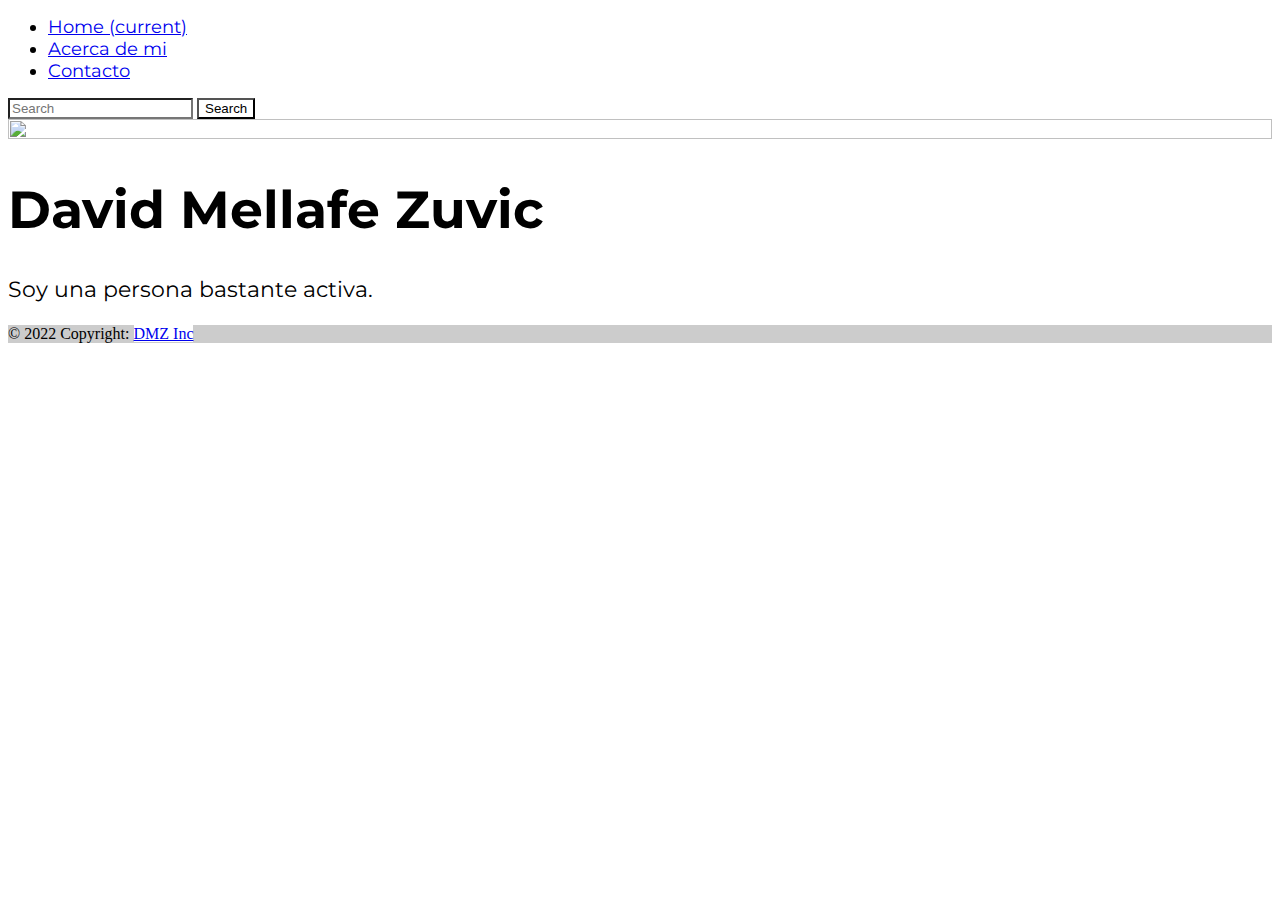
==== index.html @ 15cac356 "Se sube version semidefinitiva del sitio" ====
<!DOCTYPE html>
<html lang="en">
<head>
    <meta charset="UTF-8">
    <meta http-equiv="X-UA-Compatible" content="IE=edge">
    <meta name="viewport" content="width=device-width, initial-scale=1.0">
    <link rel="stylesheet" href="https://cdn.jsdelivr.net/npm/bootstrap@4.1.3/dist/css/bootstrap.min.css" integrity="sha384-MCw98/SFnGE8fJT3GXwEOngsV7Zt27NXFoaoApmYm81iuXoPkFOJwJ8ERdknLPMO" crossorigin="anonymous">
    <link rel="preconnect" href="https://fonts.googleapis.com">
<link rel="preconnect" href="https://fonts.gstatic.com" crossorigin>
<link href="https://fonts.googleapis.com/css2?family=Montserrat:wght@200;400&display=swap" rel="stylesheet">
<link rel="stylesheet" href="style.css">
    <title>CVVVV</title>
</head>
<body>
    <!-- START NAV BAR-->

    <nav class="navbar navbar-expand-lg navbar-light px-2 ">
       
      
        <div class="collapse navbar-collapse" id="navbarSupportedContent">
          <ul class="navbar-nav mr-auto ml-4">
            <li class="nav-item active">
              <a class="nav-link mx-2" href="#">Home <span class="sr-only">(current)</span></a>
            </li>
            <li class="nav-item">
              <a class="nav-link mx-2" href="/acerca-de-mi.html">Acerca de mi</a>
            </li>
            <li class="nav-item">
              <a class="nav-link enabled" href="contact.html">Contacto</a>
            </li>
          </ul>
          <form class="form-inline my-2 my-lg-0">
            <input class="form-control mr-sm-2" type="search" placeholder="Search" aria-label="Search">
            <button class="btn btn-outline-dark my-2 my-sm-0" type="submit">Search</button>
          </form>
        </div>
      </nav>

    <!-- END NAV BAR-->

<!--SECCION DE CARDS-->
<div class="container" height="80%">
    <div class="row">
        <div class="col-md-8">
            <img src="imgs/coding.png" class="d-block mx-auto px-auto" width="100%" height="100%">
        </div>
        <div class="col-md-4 my-5 py-5">
            <h1> David Mellafe Zuvic</h1> 
            <p> Soy una persona bastante activa.</p>
        </div>
    </div>

       
</div>



  

<!-- Footer -->
<footer class="bg-dark text-center text-white mt-5">
    <!-- Copyright -->
    <div class="text-center p-3" style="background-color: rgba(0, 0, 0, 0.2);">
      © 2022 Copyright:
      <a class="text-white" href="https://www.google.com/">DMZ Inc</a>
    </div>
    <!-- Copyright -->
  </footer>
  <!-- Footer -->
    
</body>
</html>
---- style.css ----
*{
    background-color: white;
}

h1{
    color: black;
    font-size: 52px;
    font-family: 'Montserrat', sans-serif;
}

h2{
    color: black;
    font-size: 38px;
    font-family: 'Montserrat', sans-serif;

}

h3{
    color: black;
    font-size: 25px;
    font-family: 'Montserrat', sans-serif;
    
}

h4{
    color: black;
    font-size: 20px;
    font-family: 'Montserrat', sans-serif;
    
}

li{
    color: black;
    font-size: 18px;
    font-family: 'Montserrat', sans-serif;

}

p{
    color: black;
    font-size: 22px;
    font-family: 'Montserrat', sans-serif;
}

#nav{
    color: white;
}

#profile-photo{
    border-radius: 100px;
}

#linea{
    border-top: 1px solid black;
    width: 80%;
    margin-left: 10vh;
    border-radius: 50px;
    margin-top: 20px;
}


   

#text-intro{
    margin-top: 10px;
}

.form-group{
    width: 90%;
    margin-left: 5%;
    margin-right: 5%;
}

.contact-image{
    margin-right: auto;
    margin-left: auto;
}
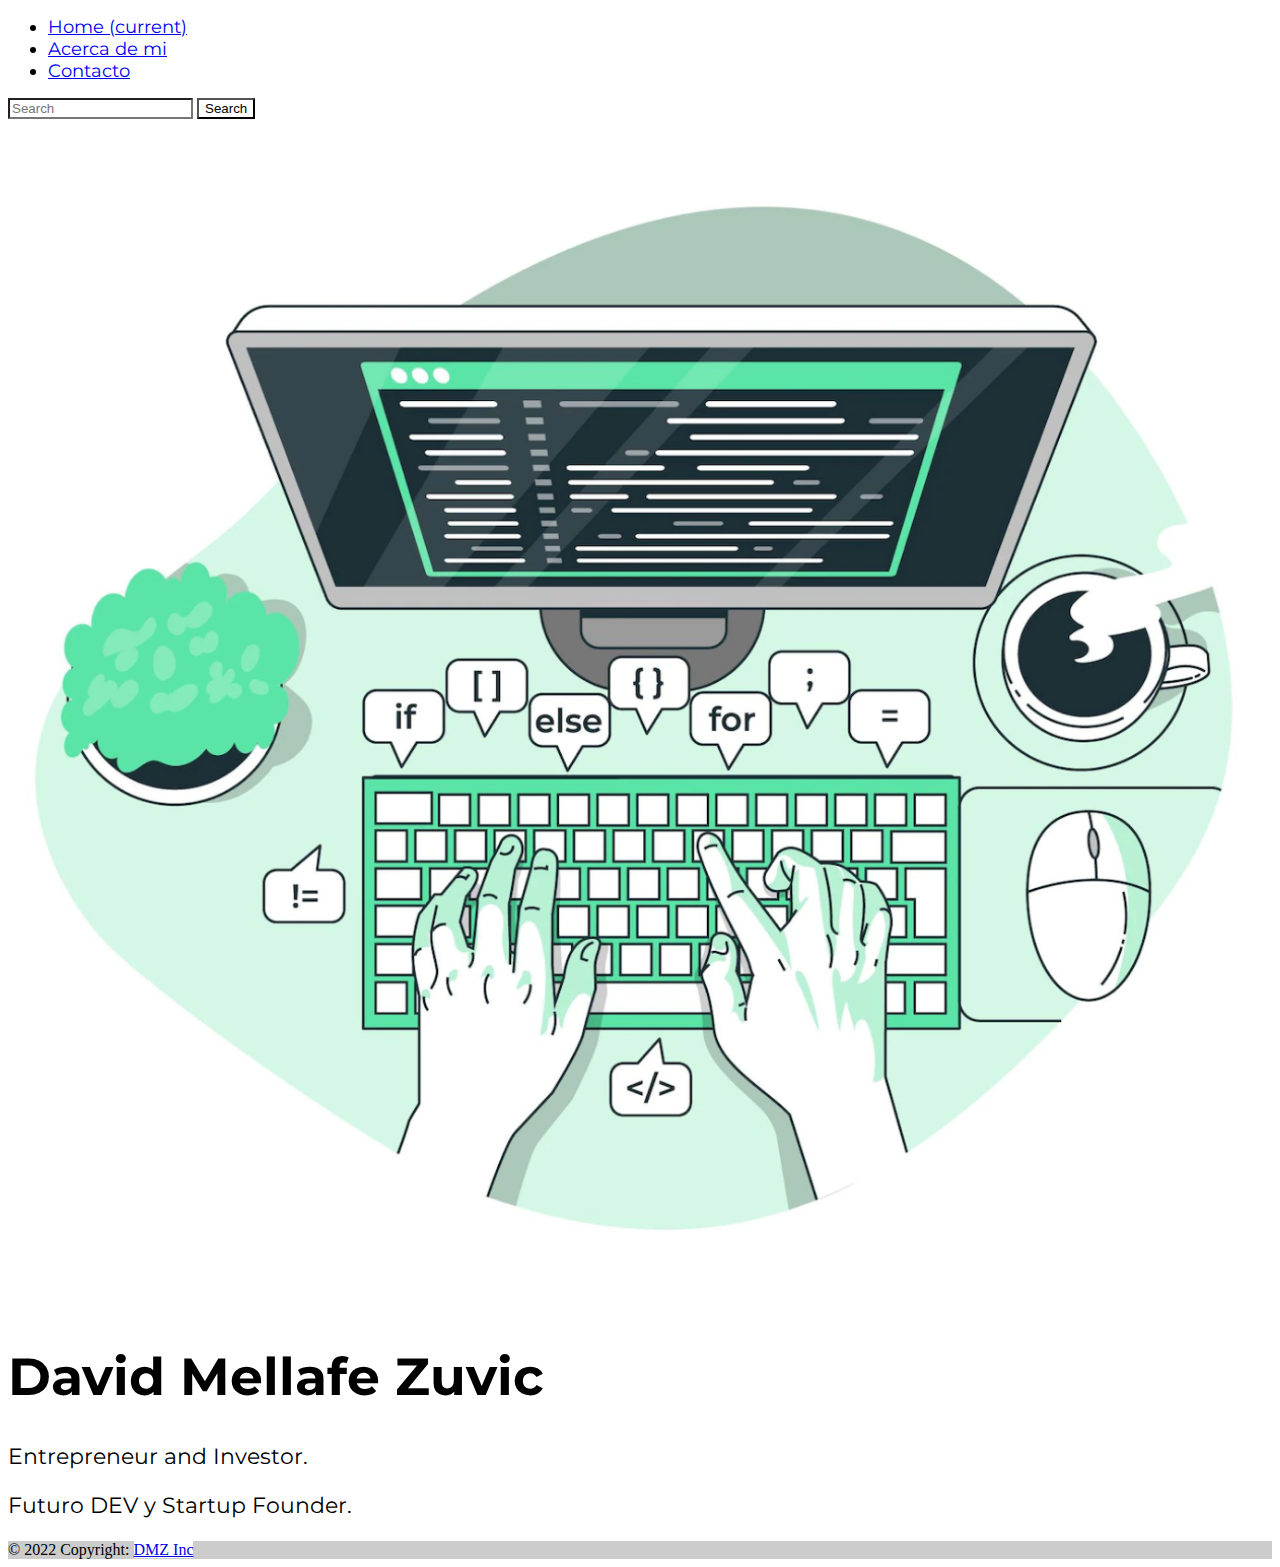
==== commit 13da673c: "Actualizacion de contenido" ====
--- a/index.html
+++ b/index.html
@@ -46,7 +46,8 @@
         </div>
         <div class="col-md-4 my-5 py-5">
             <h1> David Mellafe Zuvic</h1> 
-            <p> Soy una persona bastante activa.</p>
+            <p> Entrepreneur and Investor.</p>
+            <p>Futuro DEV y Startup Founder.</p>
         </div>
     </div>
 
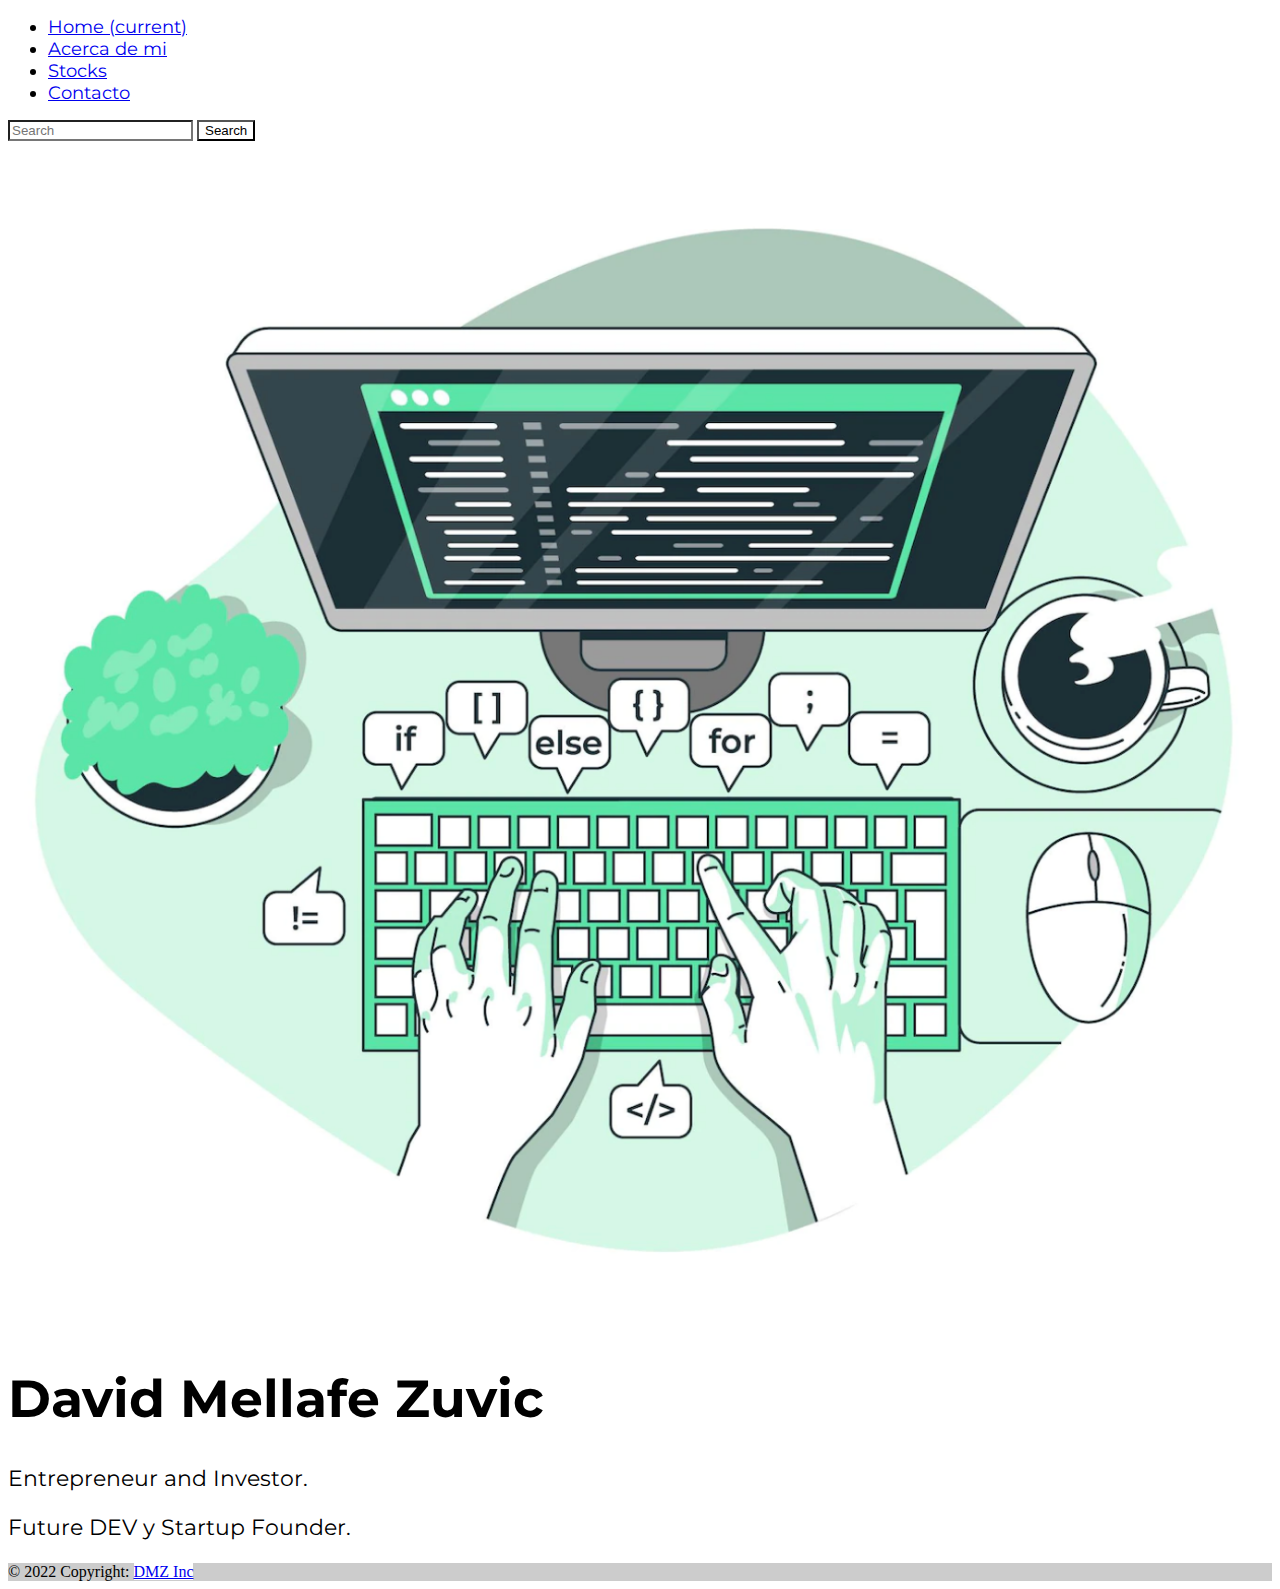
==== commit 283845da: "se corrige error ortografico" ====
--- a/index.html
+++ b/index.html
@@ -9,7 +9,7 @@
 <link rel="preconnect" href="https://fonts.gstatic.com" crossorigin>
 <link href="https://fonts.googleapis.com/css2?family=Montserrat:wght@200;400&display=swap" rel="stylesheet">
 <link rel="stylesheet" href="style.css">
-    <title>CVVVV</title>
+    <title>Home</title>
 </head>
 <body>
     <!-- START NAV BAR-->
@@ -24,6 +24,9 @@
             </li>
             <li class="nav-item">
               <a class="nav-link mx-2" href="/acerca-de-mi.html">Acerca de mi</a>
+            </li>
+            <li class="nav-item">
+              <a class="nav-link enabled" href="stocks.html">Stocks</a>
             </li>
             <li class="nav-item">
               <a class="nav-link enabled" href="contact.html">Contacto</a>
@@ -47,7 +50,7 @@
         <div class="col-md-4 my-5 py-5">
             <h1> David Mellafe Zuvic</h1> 
             <p> Entrepreneur and Investor.</p>
-            <p>Futuro DEV y Startup Founder.</p>
+            <p>Future DEV y Startup Founder.</p>
         </div>
     </div>
 
